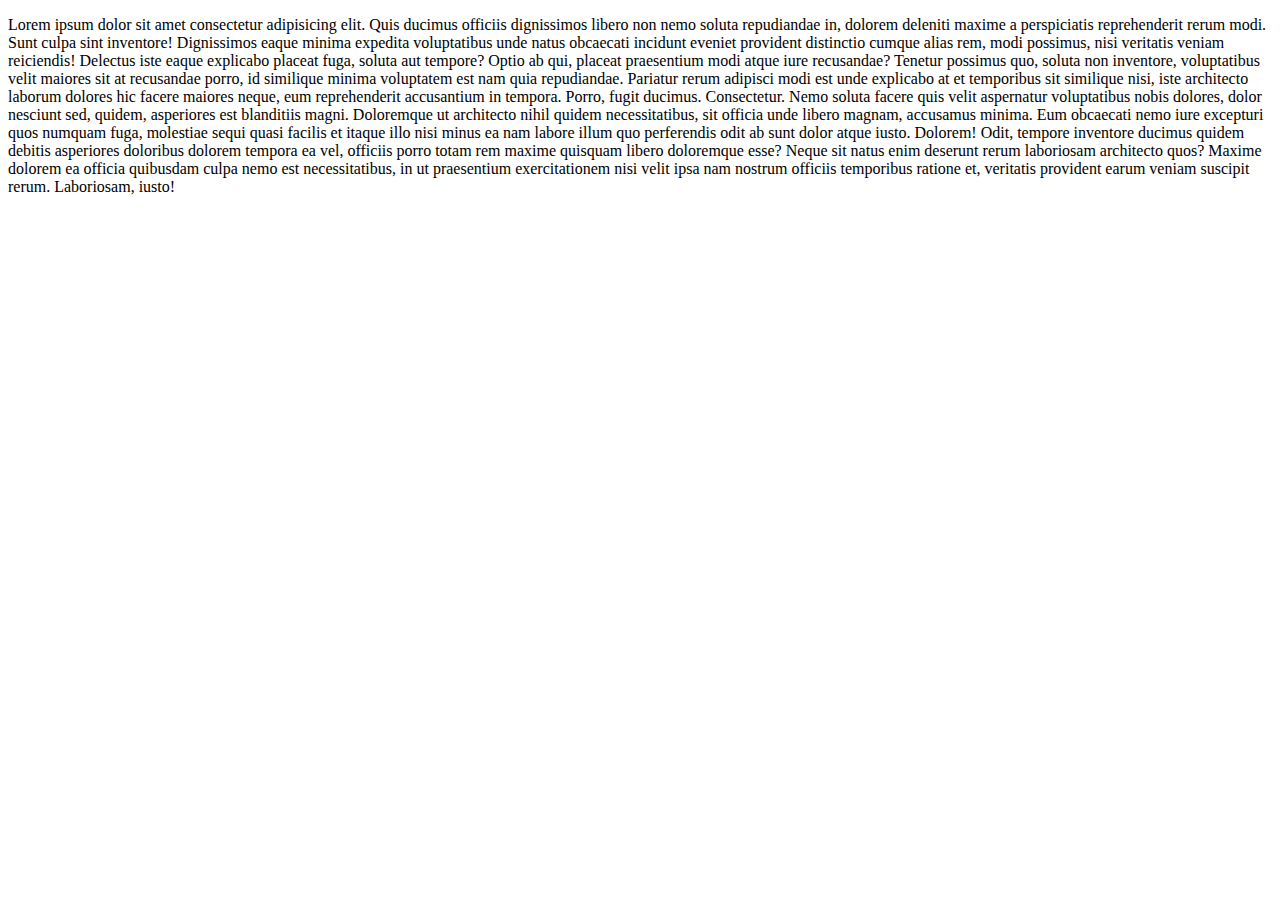
==== index.html @ 12d82adc "jhhjh" ====
<!DOCTYPE html>
<html lang="en">
<head>
    <meta charset="UTF-8">
    <meta name="viewport" content="width=device-width, initial-scale=1.0">
    <title>Document</title>
</head>
<body>
    <p>Lorem ipsum dolor sit amet consectetur adipisicing elit. Quis ducimus officiis dignissimos libero non nemo soluta repudiandae in, dolorem deleniti maxime a perspiciatis reprehenderit rerum modi. Sunt culpa sint inventore!
    Dignissimos eaque minima expedita voluptatibus unde natus obcaecati incidunt eveniet provident distinctio cumque alias rem, modi possimus, nisi veritatis veniam reiciendis! Delectus iste eaque explicabo placeat fuga, soluta aut tempore?
    Optio ab qui, placeat praesentium modi atque iure recusandae? Tenetur possimus quo, soluta non inventore, voluptatibus velit maiores sit at recusandae porro, id similique minima voluptatem est nam quia repudiandae.
    Pariatur rerum adipisci modi est unde explicabo at et temporibus sit similique nisi, iste architecto laborum dolores hic facere maiores neque, eum reprehenderit accusantium in tempora. Porro, fugit ducimus. Consectetur.
    Nemo soluta facere quis velit aspernatur voluptatibus nobis dolores, dolor nesciunt sed, quidem, asperiores est blanditiis magni. Doloremque ut architecto nihil quidem necessitatibus, sit officia unde libero magnam, accusamus minima.
    Eum obcaecati nemo iure excepturi quos numquam fuga, molestiae sequi quasi facilis et itaque illo nisi minus ea nam labore illum quo perferendis odit ab sunt dolor atque iusto. Dolorem!
    Odit, tempore inventore ducimus quidem debitis asperiores doloribus dolorem tempora ea vel, officiis porro totam rem maxime quisquam libero doloremque esse? Neque sit natus enim deserunt rerum laboriosam architecto quos?
    Maxime dolorem ea officia quibusdam culpa nemo est necessitatibus, in ut praesentium exercitationem nisi velit ipsa nam nostrum officiis temporibus ratione et, veritatis provident earum veniam suscipit rerum. Laboriosam, iusto!</p>
</body>
</html>
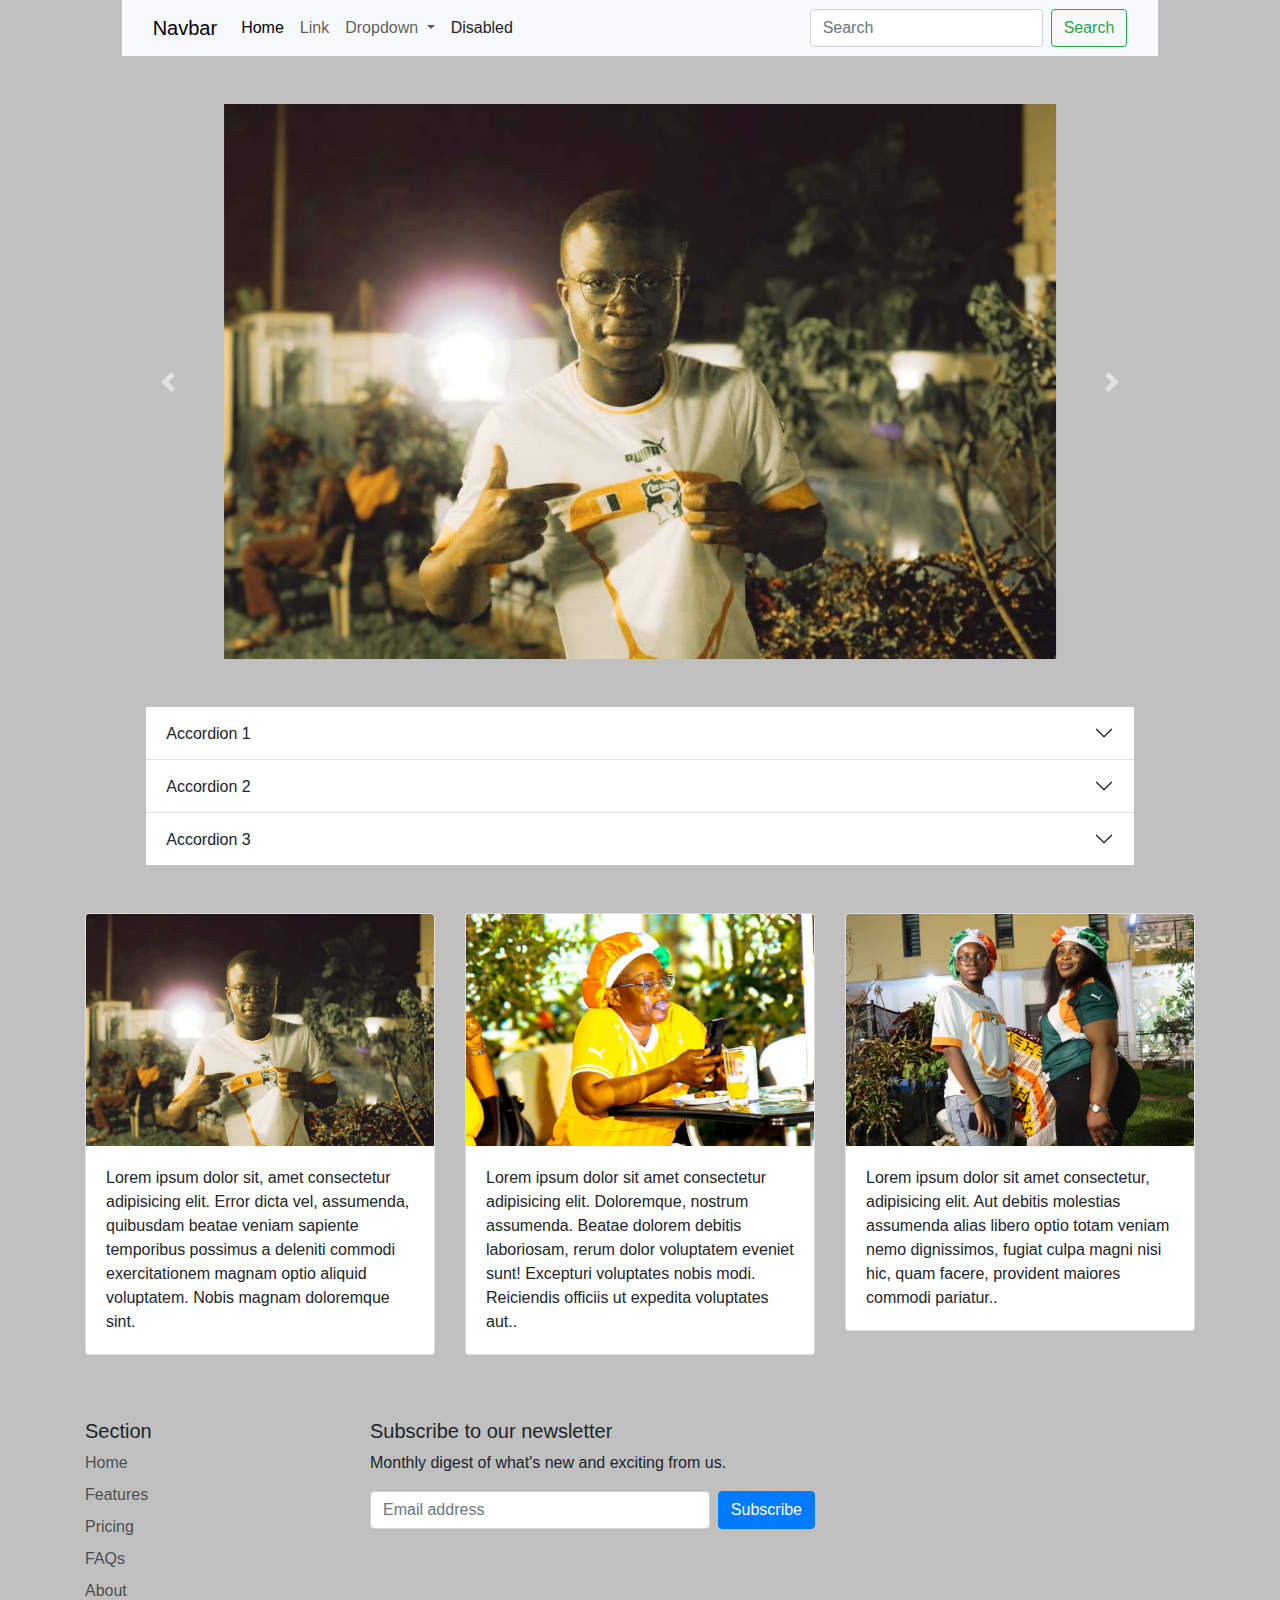
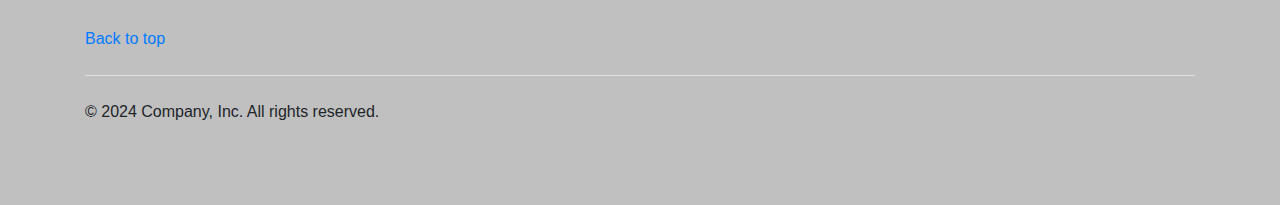
==== commit 7fdc384b: "Projet 1" ====
--- a/index.html
+++ b/index.html
@@ -1,18 +1,280 @@
-<!DOCTYPE html>
+<!doctype html>
 <html lang="en">
-<head>
-    <meta charset="UTF-8">
-    <meta name="viewport" content="width=device-width, initial-scale=1.0">
-    <title>Document</title>
-</head>
-<body>
-    <p>Lorem ipsum dolor sit amet consectetur adipisicing elit. Quis ducimus officiis dignissimos libero non nemo soluta repudiandae in, dolorem deleniti maxime a perspiciatis reprehenderit rerum modi. Sunt culpa sint inventore!
-    Dignissimos eaque minima expedita voluptatibus unde natus obcaecati incidunt eveniet provident distinctio cumque alias rem, modi possimus, nisi veritatis veniam reiciendis! Delectus iste eaque explicabo placeat fuga, soluta aut tempore?
-    Optio ab qui, placeat praesentium modi atque iure recusandae? Tenetur possimus quo, soluta non inventore, voluptatibus velit maiores sit at recusandae porro, id similique minima voluptatem est nam quia repudiandae.
-    Pariatur rerum adipisci modi est unde explicabo at et temporibus sit similique nisi, iste architecto laborum dolores hic facere maiores neque, eum reprehenderit accusantium in tempora. Porro, fugit ducimus. Consectetur.
-    Nemo soluta facere quis velit aspernatur voluptatibus nobis dolores, dolor nesciunt sed, quidem, asperiores est blanditiis magni. Doloremque ut architecto nihil quidem necessitatibus, sit officia unde libero magnam, accusamus minima.
-    Eum obcaecati nemo iure excepturi quos numquam fuga, molestiae sequi quasi facilis et itaque illo nisi minus ea nam labore illum quo perferendis odit ab sunt dolor atque iusto. Dolorem!
-    Odit, tempore inventore ducimus quidem debitis asperiores doloribus dolorem tempora ea vel, officiis porro totam rem maxime quisquam libero doloremque esse? Neque sit natus enim deserunt rerum laboriosam architecto quos?
-    Maxime dolorem ea officia quibusdam culpa nemo est necessitatibus, in ut praesentium exercitationem nisi velit ipsa nam nostrum officiis temporibus ratione et, veritatis provident earum veniam suscipit rerum. Laboriosam, iusto!</p>
-</body>
+  <head>
+    <title>Article</title>
+    <!-- Required meta tags -->
+    <meta charset="utf-8">
+    <meta name="viewport" content="width=device-width, initial-scale=1, shrink-to-fit=no">
+    
+<link rel="stylesheet" href="css/bootstrap.css">
+<link rel="stylesheet" href="js/bootstrap.js">
+
+
+    <!-- Bootstrap CSS -->
+    <link rel="stylesheet" href="https://stackpath.bootstrapcdn.com/bootstrap/4.3.1/css/bootstrap.min.css" integrity="sha384-ggOyR0iXCbMQv3Xipma34MD+dH/1fQ784/j6cY/iJTQUOhcWr7x9JvoRxT2MZw1T" crossorigin="anonymous">
+
+  </head>
+  <body>
+    
+<style>
+
+body {
+
+    background-color: rgba(0, 0, 0, 0.247);
+}
+
+</style>
+
+
+
+
+<div class="container col-10">
+    
+    <nav class="navbar navbar-expand-lg bg-body-tertiary">
+      <div class="container-fluid">
+        <a class="navbar-brand" href="#">Navbar</a>
+        <button class="navbar-toggler" type="button" data-bs-toggle="collapse" data-bs-target="#navbarSupportedContent" aria-controls="navbarSupportedContent" aria-expanded="false" aria-label="Toggle navigation">
+          <span class="navbar-toggler-icon"></span>
+        </button>
+        <div class="collapse navbar-collapse" id="navbarSupportedContent">
+          <ul class="navbar-nav me-auto mb-2 mb-lg-0">
+            <li class="nav-item">
+              <a class="nav-link active" aria-current="page" href="#">Home</a>
+            </li>
+            <li class="nav-item">
+              <a class="nav-link" href="#">Link</a>
+            </li>
+            <li class="nav-item dropdown">
+              <a class="nav-link dropdown-toggle" href="#" role="button" data-bs-toggle="dropdown" aria-expanded="false">
+                Dropdown
+              </a>
+              <ul class="dropdown-menu">
+                <li><a class="dropdown-item" href="#">Action</a></li>
+                <li><a class="dropdown-item" href="#">Another action</a></li>
+                <li><hr class="dropdown-divider"></li>
+                <li><a class="dropdown-item" href="#">Something else here</a></li>
+              </ul>
+            </li>
+            <li class="nav-item">
+              <a class="nav-link disabled" aria-disabled="true">Disabled</a>
+            </li>
+          </ul>
+          <form class="d-flex" role="search">
+            <input class="form-control me-2" type="search" placeholder="Search" aria-label="Search">
+            <button class="btn btn-outline-success" type="submit">Search</button>
+          </form>
+        </div>
+      </div>
+    </nav>
+
+</div>
+
+
+
+
+<!---------------------------------------------------------------------------------------------------------------->
+<center>
+
+<div class="container mt-5 g-3">
+    
+    <div id="carouselExample" class="carousel slide">
+      <div class="carousel-inner">
+        <div class="carousel-item active">
+          <img src="Image 1 (1).jpg"  class="d-block w-75" alt="Photo">
+        </div>
+        <div class="carousel-item">
+          <img src="Image 1 (2).jpg" class="d-block w-75" alt="Photo">
+        </div>
+        <div class="carousel-item">
+          <img src="Image 1 (3).jpg" class="d-block w-75" alt="Photo">
+        </div>
+      </div>
+      <button class="carousel-control-prev" type="button" data-bs-target="#carouselExample" data-bs-slide="prev">
+        <span class="carousel-control-prev-icon" aria-hidden="true"></span>
+        <span class="visually-hidden">Previous</span>
+      </button>
+      <button class="carousel-control-next" type="button" data-bs-target="#carouselExample" data-bs-slide="next">
+        <span class="carousel-control-next-icon" aria-hidden="true"></span>
+        <span class="visually-hidden">Next</span>
+      </button>
+    </div>
+
+</div>    
+</center>
+
+
+<!----------------------------------------------------------------------------------------------------------------->
+
+<div class="container">
+    
+    <div class="container col-11 mt-5">
+        
+        <div class="accordion accordion-flush" id="accordionFlushExample">
+          <div class="accordion-item">
+            <h2 class="accordion-header">
+              <button class="accordion-button collapsed" type="button" data-bs-toggle="collapse" data-bs-target="#flush-collapseOne" aria-expanded="false" aria-controls="flush-collapseOne">
+                Accordion 1
+              </button>
+            </h2>
+            <div id="flush-collapseOne" class="accordion-collapse collapse" data-bs-parent="#accordionFlushExample">
+              <div class="accordion-body">Placeholder content for this accordion, which is intended to demonstrate the <code>.accordion-flush</code> class. This is the first item's accordion body.</div>
+            </div>
+          </div>
+          <div class="accordion-item">
+            <h2 class="accordion-header">
+              <button class="accordion-button collapsed" type="button" data-bs-toggle="collapse" data-bs-target="#flush-collapseTwo" aria-expanded="false" aria-controls="flush-collapseTwo">
+                Accordion 2
+              </button>
+            </h2>
+            <div id="flush-collapseTwo" class="accordion-collapse collapse" data-bs-parent="#accordionFlushExample">
+              <div class="accordion-body">Placeholder content for this accordion, which is intended to demonstrate the <code>.accordion-flush</code> class. This is the second item's accordion body. Let's imagine this being filled with some actual content.</div>
+            </div>
+          </div>
+          <div class="accordion-item">
+            <h2 class="accordion-header">
+              <button class="accordion-button collapsed" type="button" data-bs-toggle="collapse" data-bs-target="#flush-collapseThree" aria-expanded="false" aria-controls="flush-collapseThree">
+                Accordion 3
+              </button>
+            </h2>
+            <div id="flush-collapseThree" class="accordion-collapse collapse" data-bs-parent="#accordionFlushExample">
+              <div class="accordion-body">Placeholder content for this accordion, which is intended to demonstrate the <code>.accordion-flush</code> class. This is the third item's accordion body. Nothing more exciting happening here in terms of content, but just filling up the space to make it look, at least at first glance, a bit more representative of how this would look in a real-world application.</div>
+            </div>
+          </div>
+        </div>
+    
+    
+    
+    
+    </div>
+
+
+
+</div>    
+
+
+<!----------------------------------------------------------------------------------------------------------------->
+
+<div class="container mt-5 g-3">
+
+    <div class="row">
+       <div class="col-sm-4 col-md-4 col-lg-4">
+
+
+       <div class="card" >
+      <img src="Image 1 (1).jpg" class="card-img-top" alt="Photo">
+      <div class="card-body">
+        <p class="card-text">Lorem ipsum dolor sit, amet consectetur adipisicing elit. Error dicta vel, assumenda, quibusdam beatae veniam sapiente temporibus possimus a deleniti commodi exercitationem magnam optio aliquid voluptatem. Nobis magnam doloremque sint.</p>
+      </div>
+    </div>
+
+
+       </div>
+      <div class="col-sm-4 col-md-4 col-lg-4">
+
+
+       <div class="card" >
+      <img src="Image 1 (2).jpg" class="card-img-top" alt="Photo">
+      <div class="card-body">
+        <p class="card-text">Lorem ipsum dolor sit amet consectetur adipisicing elit. Doloremque, nostrum assumenda. Beatae dolorem debitis laboriosam, rerum dolor voluptatem eveniet sunt! Excepturi voluptates nobis modi. Reiciendis officiis ut expedita voluptates aut..</p>
+      </div>
+    </div>
+
+      </div>
+            <div class="col-sm-4 col-md-4 col-lg-4">
+
+
+       <div class="card" >
+      <img src="Image 1 (3).jpg" class="card-img-top" alt="Photo">
+      <div class="card-body">
+        <p class="card-text">Lorem ipsum dolor sit amet consectetur, adipisicing elit. Aut debitis molestias assumenda alias libero optio totam veniam nemo dignissimos, fugiat culpa magni nisi hic, quam facere, provident maiores commodi pariatur..</p>
+      </div>
+    </div>
+
+
+            </div>
+    </div>
+
+
+    
+
+
+</div>    
+
+
+
+
+
+
+
+
+
+
+<!----------------------------------------------------------------------------------------------------------------->
+
+
+<div class="container  mt-5">
+
+    <footer class="py-3">
+       <div class="row">
+         <div class="col-4 col-md-2 mb-3">
+           <h5>Section</h5>
+           <ul class="nav flex-column">
+             <li class="nav-item mb-2"><a href="index2.html" class="nav-link p-0 text-body-secondary">Home</a></li>
+             <li class="nav-item mb-2"><a href="#" class="nav-link p-0 text-body-secondary">Features</a></li>
+             <li class="nav-item mb-2"><a href="#" class="nav-link p-0 text-body-secondary">Pricing</a></li>
+             <li class="nav-item mb-2"><a href="#" class="nav-link p-0 text-body-secondary">FAQs</a></li>
+             <li class="nav-item mb-2"><a href="#" class="nav-link p-0 text-body-secondary">About</a></li>
+           </ul>
+         </div>
+    
+       
+    
+         <div class="col-md-5 offset-md-1 mb-3">
+           <form>
+             <h5>Subscribe to our newsletter</h5>
+             <p>Monthly digest of what's new and exciting from us.</p>
+             <div class="d-flex flex-column flex-sm-row w-100 gap-2">
+               <label for="newsletter1" class="visually-hidden">Email address</label>
+               <input id="newsletter1" type="text" class="form-control" placeholder="Email address">
+               <button class="btn btn-primary" type="button">Subscribe</button>
+             </div>
+           </form>
+         </div>
+       </div>
+    
+
+    <a href="#">Back to top</a>
+
+
+       <div class="d-flex flex-column flex-sm-row justify-content-between py-4 my-4 border-top">
+         <p>&copy; 2024 Company, Inc. All rights reserved.</p>
+         <ul class="list-unstyled d-flex">
+           <li class="ms-3"><a class="link-body-emphasis" href="#"><svg class="bi" width="24" height="24"><use xlink:href="#twitter"/></svg></a></li>
+           <li class="ms-3"><a class="link-body-emphasis" href="#"><svg class="bi" width="24" height="24"><use xlink:href="#instagram"/></svg></a></li>
+           <li class="ms-3"><a class="link-body-emphasis" href="#"><svg class="bi" width="24" height="24"><use xlink:href="#facebook"/></svg></a></li>
+         </ul>
+       </div>
+     </footer>
+    </div>
+
+</div>
+
+
+
+
+
+
+<!----------------------------------------------------------------------------------------------------------------->
+
+    <!-- Optional JavaScript -->
+    <!-- jQuery first, then Popper.js, then Bootstrap JS -->
+    <script src="https://code.jquery.com/jquery-3.3.1.slim.min.js" integrity="sha384-q8i/X+965DzO0rT7abK41JStQIAqVgRVzpbzo5smXKp4YfRvH+8abtTE1Pi6jizo" crossorigin="anonymous"></script>
+    <script src="https://cdnjs.cloudflare.com/ajax/libs/popper.js/1.14.7/umd/popper.min.js" integrity="sha384-UO2eT0CpHqdSJQ6hJty5KVphtPhzWj9WO1clHTMGa3JDZwrnQq4sF86dIHNDz0W1" crossorigin="anonymous"></script>
+    <script src="https://stackpath.bootstrapcdn.com/bootstrap/4.3.1/js/bootstrap.min.js" integrity="sha384-JjSmVgyd0p3pXB1rRibZUAYoIIy6OrQ6VrjIEaFf/nJGzIxFDsf4x0xIM+B07jRM" crossorigin="anonymous"></script>
+    <script src="https://cdn.jsdelivr.net/npm/bootstrap@5.3.3/dist/js/bootstrap.bundle.min.js" integrity="sha384-YvpcrYf0tY3lHB60NNkmXc5s9fDVZLESaAA55NDzOxhy9GkcIdslK1eN7N6jIeHz" crossorigin="anonymous"></script>
+
+    
+
+
+  </body>
 </html>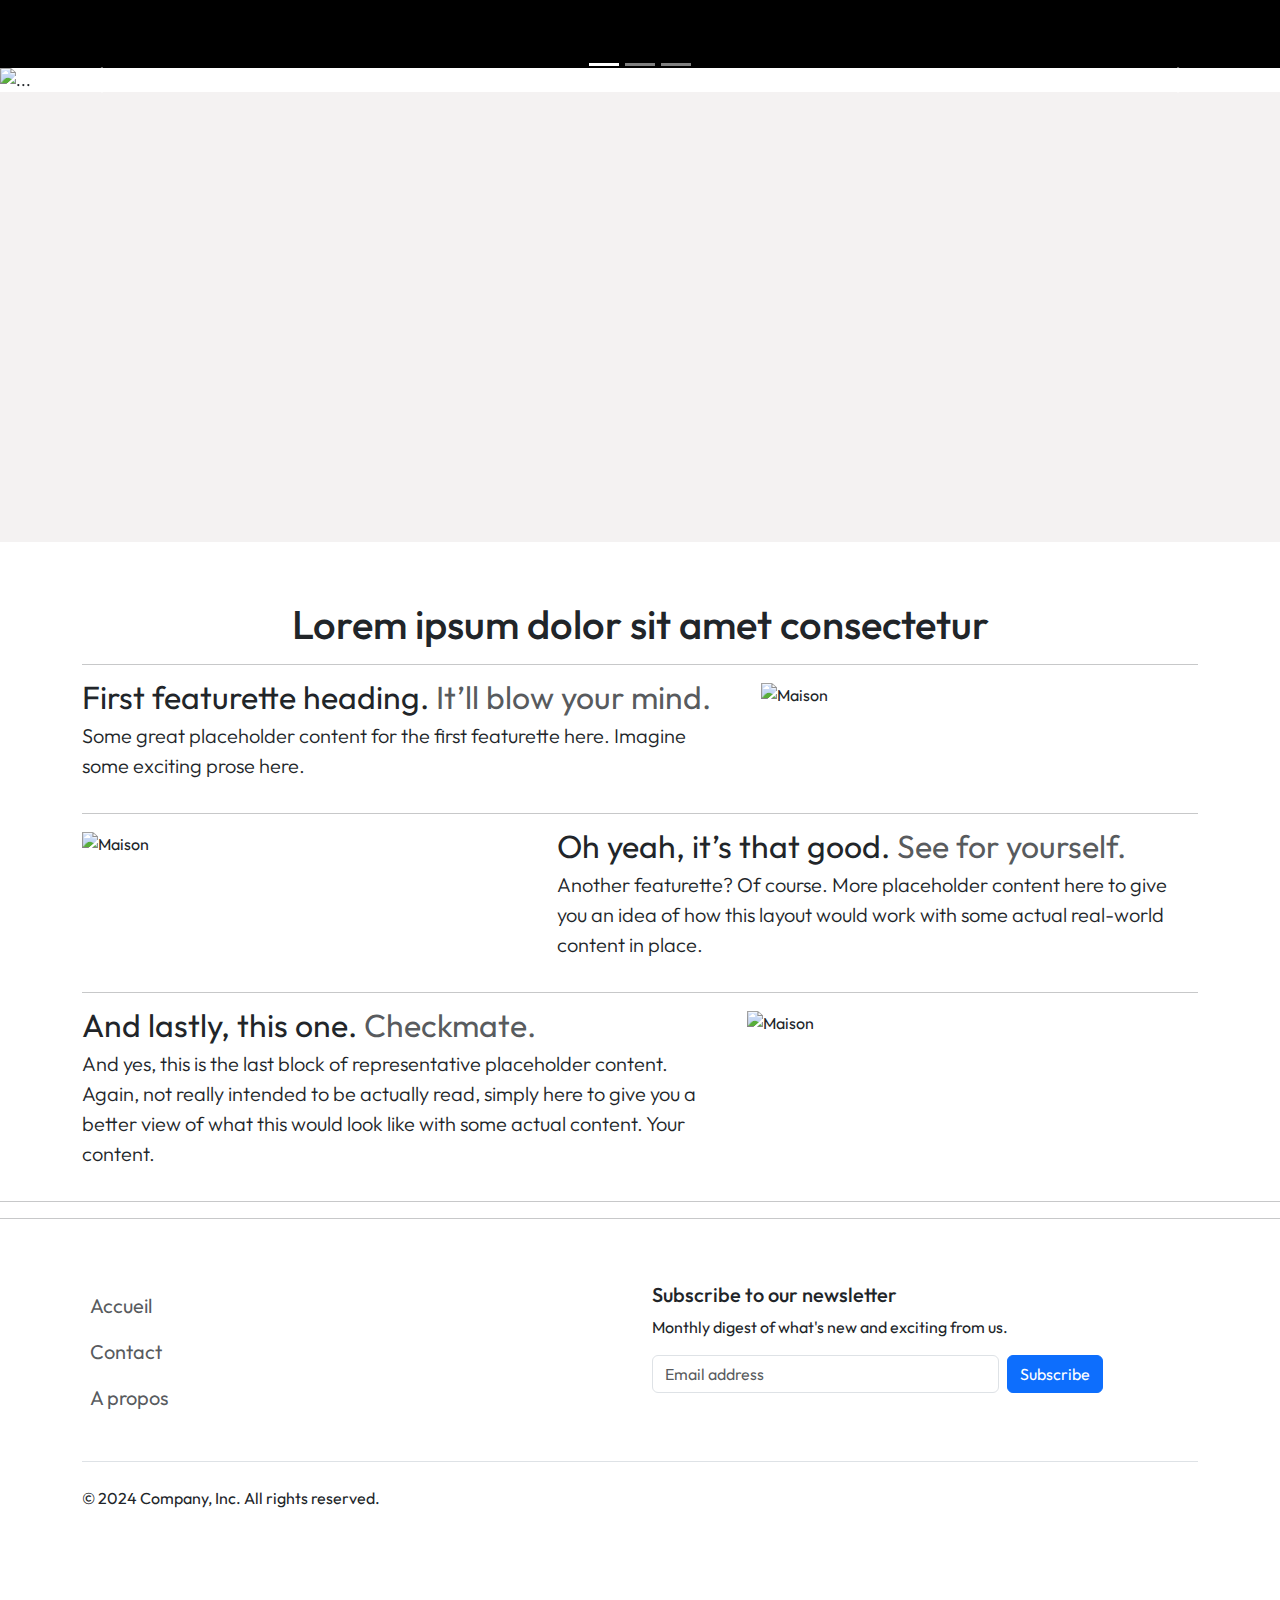
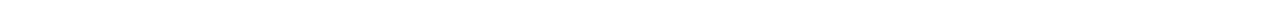
==== commit 33f0286d: "plan de travail" ====
--- a/index.html
+++ b/index.html
@@ -1,280 +1,271 @@
 <!doctype html>
 <html lang="en">
   <head>
-    <title>Article</title>
+    <title>Title</title>
     <!-- Required meta tags -->
     <meta charset="utf-8">
     <meta name="viewport" content="width=device-width, initial-scale=1, shrink-to-fit=no">
-    
-<link rel="stylesheet" href="css/bootstrap.css">
-<link rel="stylesheet" href="js/bootstrap.js">
-
 
     <!-- Bootstrap CSS -->
     <link rel="stylesheet" href="https://stackpath.bootstrapcdn.com/bootstrap/4.3.1/css/bootstrap.min.css" integrity="sha384-ggOyR0iXCbMQv3Xipma34MD+dH/1fQ784/j6cY/iJTQUOhcWr7x9JvoRxT2MZw1T" crossorigin="anonymous">
 
+    <link rel="stylesheet" href="css/bootstrap.css">
+
+    <link rel="stylesheet" href="style.css">
+
+
   </head>
   <body>
-    
-<style>
-
-body {
-
-    background-color: rgba(0, 0, 0, 0.247);
-}
-
-</style>
-
-
-
-
-<div class="container col-10">
-    
-    <nav class="navbar navbar-expand-lg bg-body-tertiary">
-      <div class="container-fluid">
-        <a class="navbar-brand" href="#">Navbar</a>
-        <button class="navbar-toggler" type="button" data-bs-toggle="collapse" data-bs-target="#navbarSupportedContent" aria-controls="navbarSupportedContent" aria-expanded="false" aria-label="Toggle navigation">
-          <span class="navbar-toggler-icon"></span>
-        </button>
-        <div class="collapse navbar-collapse" id="navbarSupportedContent">
-          <ul class="navbar-nav me-auto mb-2 mb-lg-0">
-            <li class="nav-item">
-              <a class="nav-link active" aria-current="page" href="#">Home</a>
-            </li>
-            <li class="nav-item">
-              <a class="nav-link" href="#">Link</a>
-            </li>
-            <li class="nav-item dropdown">
-              <a class="nav-link dropdown-toggle" href="#" role="button" data-bs-toggle="dropdown" aria-expanded="false">
-                Dropdown
-              </a>
-              <ul class="dropdown-menu">
-                <li><a class="dropdown-item" href="#">Action</a></li>
-                <li><a class="dropdown-item" href="#">Another action</a></li>
-                <li><hr class="dropdown-divider"></li>
-                <li><a class="dropdown-item" href="#">Something else here</a></li>
-              </ul>
-            </li>
-            <li class="nav-item">
-              <a class="nav-link disabled" aria-disabled="true">Disabled</a>
-            </li>
-          </ul>
-          <form class="d-flex" role="search">
-            <input class="form-control me-2" type="search" placeholder="Search" aria-label="Search">
-            <button class="btn btn-outline-success" type="submit">Search</button>
-          </form>
-        </div>
-      </div>
-    </nav>
-
+      
+
+
+<header class="navbar navbar-expand-lg navbar-dark bg-black container-fluid px-3">
+    <a href="#" class="navbar-brand dames5 ">
+        <img src="Plan de travail 1.png" alt="photo" width="50px">
+    </a>
+
+<span class="text-light ms-3 dames4 ">RESIDENCE EMMANUEL</span>
+
+<button type="button" class="navbar-toggler"  data-bs-toggle="collapse"  data-bs-target="#navbar-content">
+
+<span class="navbar-toggler-icon">
+
+
+</span>
+
+</button>
+
+
+<nav class="collapse navbar-collapse" id="navbar-content">
+    
+    <ul class="navbar-nav nav-pills ms-auto">
+        <li class="nav-item"><a class="nav-link active d-flex align-items-center  justify-content-center dames3" href="#">Accuiel</a></li>
+        <li class="nav-item"><a class="nav-link d-flex align-items-center  justify-content-center dames3 " href="index2.html">Contact</a></li>
+        <li class="nav-item"><a class="nav-link d-flex align-items-center  justify-content-center dames3 " href="#">A propos</a></li>
+    </ul>
+
+
+</nav>
+
+
+</header>
+
+
+
+
+   <!-------------------------------------- CAROUSEL ---------------------------------------->
+
+
+ <div id="carouselExampleCaptions" class="carousel slide">
+  <div class="carousel-indicators">
+    <button type="button" data-bs-target="#carouselExampleCaptions" data-bs-slide-to="0" class="active" aria-current="true" aria-label="Slide 1"></button>
+    <button type="button" data-bs-target="#carouselExampleCaptions" data-bs-slide-to="1" aria-label="Slide 2"></button>
+    <button type="button" data-bs-target="#carouselExampleCaptions" data-bs-slide-to="2" aria-label="Slide 3"></button>
+  </div>
+  <div class="carousel-inner">
+    <div class="carousel-item active">
+      <img src="image 1 (1).JPG" class="d-block w-100" alt="...">
+      <div class="carousel-caption d-none d-md-block">
+        <h5>First slide label</h5>
+        <p>Some representative placeholder content for the first slide.</p>
+      </div>
+    </div>
+    <div class="carousel-item">
+      <img src="image 1 (1).JPG" class="d-block w-100" alt="...">
+      <div class="carousel-caption d-none d-md-block">
+        <h5>Second slide label</h5>
+        <p>Some representative placeholder content for the second slide.</p>
+      </div>
+    </div>
+    <div class="carousel-item">
+      <img src="image 1 (1).JPG" class="d-block w-100" alt="...">
+      <div class="carousel-caption d-none d-md-block">
+        <h5>Third slide label</h5>
+        <p>Some representative placeholder content for the third slide.</p>
+      </div>
+    </div>
+  </div>
+  <button class="carousel-control-prev" type="button" data-bs-target="#carouselExampleCaptions" data-bs-slide="prev">
+    <span class="carousel-control-prev-icon" aria-hidden="true"></span>
+    <span class="visually-hidden">Previous</span>
+  </button>
+  <button class="carousel-control-next" type="button" data-bs-target="#carouselExampleCaptions" data-bs-slide="next">
+    <span class="carousel-control-next-icon" aria-hidden="true"></span>
+    <span class="visually-hidden">Next</span>
+  </button>
 </div>
 
 
-
-
-<!---------------------------------------------------------------------------------------------------------------->
-<center>
-
-<div class="container mt-5 g-3">
-    
-    <div id="carouselExample" class="carousel slide">
-      <div class="carousel-inner">
-        <div class="carousel-item active">
-          <img src="Image 1 (1).jpg"  class="d-block w-75" alt="Photo">
-        </div>
-        <div class="carousel-item">
-          <img src="Image 1 (2).jpg" class="d-block w-75" alt="Photo">
-        </div>
-        <div class="carousel-item">
-          <img src="Image 1 (3).jpg" class="d-block w-75" alt="Photo">
-        </div>
-      </div>
-      <button class="carousel-control-prev" type="button" data-bs-target="#carouselExample" data-bs-slide="prev">
-        <span class="carousel-control-prev-icon" aria-hidden="true"></span>
-        <span class="visually-hidden">Previous</span>
-      </button>
-      <button class="carousel-control-next" type="button" data-bs-target="#carouselExample" data-bs-slide="next">
-        <span class="carousel-control-next-icon" aria-hidden="true"></span>
-        <span class="visually-hidden">Next</span>
-      </button>
-    </div>
-
-</div>    
-</center>
-
-
-<!----------------------------------------------------------------------------------------------------------------->
-
+    
+    <!-------------------------------------- BOX-in-BOX -------------------------------------->
+ <section style="background-color:rgba(241, 238, 238, 0.785);; min-height: 50vh; margin-bottom: 10px;">
+
+
+   <div class="container pt-5 dames ">
+   <h1 style="color: rgb(0, 0, 0);">Lorem ipsum dolor sit amet consectetur </h1>
+   <div class="row g-3">
+     
+   <div class="loop col-12 col-md-4 col-sm-4">
+  
+       <div class="card col-12">
+           <div class="so-icon1">
+               <ion-icon name="lock-closed-sharp"></ion-icon>
+  
+           </div>
+         <div class="card-body">
+           <h5 class="card-title">Card title</h5>
+           <p class="card-text">Some quick example text to build on the card title and make up the bulk of the card's content.</p>
+  <button type="button" class="btn btn-primary">Primary</button>
+         </div>
+     </div>
+  
+   </div>
+   
+   <div class="col-12 col-md-4 col-sm-4">
+       <div class="card col-12">
+           <div class="so-icon2">
+               <ion-icon name="location-sharp"></ion-icon>
+           </div>
+         <div class="card-body">
+           <h5 class="card-title">Card title</h5>
+           <p class="card-text">Some quick example text to build on the card title and make up the bulk of the card's content.</p>
+  <button type="button" class="btn btn-outline-danger">Danger</button>
+         </div>
+     </div>
+   </div>
+   
+   <div class="col-12 col-md-4 col-sm-4">
+       <div class="card col-12">
+           <div class="so-icon3">
+               <ion-icon name="star-sharp"></ion-icon>
+           </div>
+         <div class="card-body">
+           <h5 class="card-title">Card title</h5>
+           <p class="card-text">Some quick example text to build on the card title and make up the bulk of the card's content.</p>
+      <button type="button" class="btn btn-success">Primary</button>
+         </div>
+     </div>
+   </div>
+     </div>
+   </div>
+ </section>
+ 
+
+
+  <!-------------------------------------- GRID AND FLEX ---------------------------------->
+    
+  <div class="container pt-5">
+   <center>
+<h1 >Lorem ipsum dolor sit amet consectetur </h1>
+   </center> 
+         <hr class="featurette-divider">
+         
+             <div class="row g-5">
+               <div class="col-md-7">
+                 <h2 class="featurette-heading fw-normal lh-1">First featurette heading. <span class="text-body-secondary">It’ll blow your mind.</span></h2>
+                 <p class="lead dames7">Some great placeholder content for the first featurette here. Imagine some exciting prose here.</p>
+          
+               </div>
+
+               <div class="col-md-5">
+                  <img src="image 1 (1).JPG" class="img-fluid dames6" alt="Maison" width="400px">
+               </div>
+             </div>
+         
+             <hr class="featurette-divider">
+         
+             <div class="row featurette">
+               <div class="col-md-7 order-md-2">
+                 <h2 class="featurette-heading fw-normal lh-1">Oh yeah, it’s that good. <span class="text-body-secondary">See for yourself.</span></h2>
+                 <p class="lead dames7">Another featurette? Of course. More placeholder content here to give you an idea of how this layout would work with some actual real-world content in place.</p>
+           
+               </div>
+               <div class="col-md-5 order-md-1">
+                  <img src="image 1 (1).JPG" class="img-fluid dames6" alt="Maison" width="400px">
+               </div>
+             </div>
+         
+             <hr class="featurette-divider">
+         
+             <div class="row featurette">
+               <div class="col-md-7">
+                 <h2 class="featurette-heading fw-normal lh-1">And lastly, this one. <span class="text-body-secondary">Checkmate.</span></h2>
+                 <p class="lead dames7 ">And yes, this is the last block of representative placeholder content. Again, not really intended to be actually read, simply here to give you a better view of what this would look like with some actual content. Your content.</p>
+               </div>
+               <div class="col-md-5">
+                 <img src="image 1 (1).JPG" class="img-fluid dames6" alt="Maison" width="400px">
+               </div>
+             </div>
+    
+       </div>
+
+    <hr>
+ <!-------------------------------------- FOOTER -------------------------------------->
+    
+
+
+
+        <hr>
 <div class="container">
-    
-    <div class="container col-11 mt-5">
+  <footer class="py-5">
+    <div class="row">
+     
+      <div class="col-12  col-md-5 mb-3">
         
-        <div class="accordion accordion-flush" id="accordionFlushExample">
-          <div class="accordion-item">
-            <h2 class="accordion-header">
-              <button class="accordion-button collapsed" type="button" data-bs-toggle="collapse" data-bs-target="#flush-collapseOne" aria-expanded="false" aria-controls="flush-collapseOne">
-                Accordion 1
-              </button>
-            </h2>
-            <div id="flush-collapseOne" class="accordion-collapse collapse" data-bs-parent="#accordionFlushExample">
-              <div class="accordion-body">Placeholder content for this accordion, which is intended to demonstrate the <code>.accordion-flush</code> class. This is the first item's accordion body.</div>
-            </div>
+        <ul class="nav flex-column">
+         <li class="nav-item"><a href="#" class="nav-link px-2 text-body-secondary dames2 " style="font-size: 20px;">Accueil</a></li>
+            <li class="nav-item"><a href="index2.html" class="nav-link px-2 text-body-secondary dames2 " style="font-size: 20px;">Contact</a></li>
+            <li class="nav-item"><a href="#" class="nav-link px-2 text-body-secondary dames2 " style="font-size: 20px;">A propos</a></li>
+        </ul>
+      </div>
+
+      <div class="col-md-5 offset-md-1 mb-3">
+       
+        <form>
+
+          <h5>Subscribe to our newsletter</h5>
+          
+          <p>Monthly digest of what's new and exciting from us.</p>
+
+          <div class="d-flex flex-column flex-sm-row w-100 gap-2">
+
+            <label for="newsletter1" class="visually-hidden">Email address</label>
+
+            <input id="newsletter1" type="text" class="form-control" placeholder="Email address">
+
+            <button class="btn btn-primary" type="button">Subscribe</button>
+
           </div>
-          <div class="accordion-item">
-            <h2 class="accordion-header">
-              <button class="accordion-button collapsed" type="button" data-bs-toggle="collapse" data-bs-target="#flush-collapseTwo" aria-expanded="false" aria-controls="flush-collapseTwo">
-                Accordion 2
-              </button>
-            </h2>
-            <div id="flush-collapseTwo" class="accordion-collapse collapse" data-bs-parent="#accordionFlushExample">
-              <div class="accordion-body">Placeholder content for this accordion, which is intended to demonstrate the <code>.accordion-flush</code> class. This is the second item's accordion body. Let's imagine this being filled with some actual content.</div>
-            </div>
-          </div>
-          <div class="accordion-item">
-            <h2 class="accordion-header">
-              <button class="accordion-button collapsed" type="button" data-bs-toggle="collapse" data-bs-target="#flush-collapseThree" aria-expanded="false" aria-controls="flush-collapseThree">
-                Accordion 3
-              </button>
-            </h2>
-            <div id="flush-collapseThree" class="accordion-collapse collapse" data-bs-parent="#accordionFlushExample">
-              <div class="accordion-body">Placeholder content for this accordion, which is intended to demonstrate the <code>.accordion-flush</code> class. This is the third item's accordion body. Nothing more exciting happening here in terms of content, but just filling up the space to make it look, at least at first glance, a bit more representative of how this would look in a real-world application.</div>
-            </div>
-          </div>
-        </div>
-    
-    
-    
-    
-    </div>
-
-
-
-</div>    
-
-
-<!----------------------------------------------------------------------------------------------------------------->
-
-<div class="container mt-5 g-3">
-
-    <div class="row">
-       <div class="col-sm-4 col-md-4 col-lg-4">
-
-
-       <div class="card" >
-      <img src="Image 1 (1).jpg" class="card-img-top" alt="Photo">
-      <div class="card-body">
-        <p class="card-text">Lorem ipsum dolor sit, amet consectetur adipisicing elit. Error dicta vel, assumenda, quibusdam beatae veniam sapiente temporibus possimus a deleniti commodi exercitationem magnam optio aliquid voluptatem. Nobis magnam doloremque sint.</p>
-      </div>
-    </div>
-
-
-       </div>
-      <div class="col-sm-4 col-md-4 col-lg-4">
-
-
-       <div class="card" >
-      <img src="Image 1 (2).jpg" class="card-img-top" alt="Photo">
-      <div class="card-body">
-        <p class="card-text">Lorem ipsum dolor sit amet consectetur adipisicing elit. Doloremque, nostrum assumenda. Beatae dolorem debitis laboriosam, rerum dolor voluptatem eveniet sunt! Excepturi voluptates nobis modi. Reiciendis officiis ut expedita voluptates aut..</p>
-      </div>
-    </div>
-
-      </div>
-            <div class="col-sm-4 col-md-4 col-lg-4">
-
-
-       <div class="card" >
-      <img src="Image 1 (3).jpg" class="card-img-top" alt="Photo">
-      <div class="card-body">
-        <p class="card-text">Lorem ipsum dolor sit amet consectetur, adipisicing elit. Aut debitis molestias assumenda alias libero optio totam veniam nemo dignissimos, fugiat culpa magni nisi hic, quam facere, provident maiores commodi pariatur..</p>
-      </div>
-    </div>
-
-
-            </div>
-    </div>
-
-
-    
-
-
-</div>    
-
-
-
-
-
-
-
-
-
-
-<!----------------------------------------------------------------------------------------------------------------->
-
-
-<div class="container  mt-5">
-
-    <footer class="py-3">
-       <div class="row">
-         <div class="col-4 col-md-2 mb-3">
-           <h5>Section</h5>
-           <ul class="nav flex-column">
-             <li class="nav-item mb-2"><a href="index2.html" class="nav-link p-0 text-body-secondary">Home</a></li>
-             <li class="nav-item mb-2"><a href="#" class="nav-link p-0 text-body-secondary">Features</a></li>
-             <li class="nav-item mb-2"><a href="#" class="nav-link p-0 text-body-secondary">Pricing</a></li>
-             <li class="nav-item mb-2"><a href="#" class="nav-link p-0 text-body-secondary">FAQs</a></li>
-             <li class="nav-item mb-2"><a href="#" class="nav-link p-0 text-body-secondary">About</a></li>
-           </ul>
-         </div>
-    
-       
-    
-         <div class="col-md-5 offset-md-1 mb-3">
-           <form>
-             <h5>Subscribe to our newsletter</h5>
-             <p>Monthly digest of what's new and exciting from us.</p>
-             <div class="d-flex flex-column flex-sm-row w-100 gap-2">
-               <label for="newsletter1" class="visually-hidden">Email address</label>
-               <input id="newsletter1" type="text" class="form-control" placeholder="Email address">
-               <button class="btn btn-primary" type="button">Subscribe</button>
-             </div>
-           </form>
-         </div>
-       </div>
-    
-
-    <a href="#">Back to top</a>
-
-
-       <div class="d-flex flex-column flex-sm-row justify-content-between py-4 my-4 border-top">
-         <p>&copy; 2024 Company, Inc. All rights reserved.</p>
-         <ul class="list-unstyled d-flex">
-           <li class="ms-3"><a class="link-body-emphasis" href="#"><svg class="bi" width="24" height="24"><use xlink:href="#twitter"/></svg></a></li>
-           <li class="ms-3"><a class="link-body-emphasis" href="#"><svg class="bi" width="24" height="24"><use xlink:href="#instagram"/></svg></a></li>
-           <li class="ms-3"><a class="link-body-emphasis" href="#"><svg class="bi" width="24" height="24"><use xlink:href="#facebook"/></svg></a></li>
-         </ul>
-       </div>
-     </footer>
-    </div>
-
+        </form>
+
+      </div>
+    </div>
+
+    <div class="d-flex flex-column flex-sm-row justify-content-between py-4 my-4 border-top">
+      <p>&copy; 2024 Company, Inc. All rights reserved.</p>
+      <div class="so-icons">
+    <a href="https://www.facebook.com/share/p/XuGsAHYgvQ6zegpx/?mibextid=qi2Omg"><ion-icon name="logo-facebook" style="font-size: 50px;"></ion-icon></a>
+  </div>
+    </div>
+  </footer>
 </div>
 
 
 
 
-
-
-<!----------------------------------------------------------------------------------------------------------------->
 
     <!-- Optional JavaScript -->
     <!-- jQuery first, then Popper.js, then Bootstrap JS -->
     <script src="https://code.jquery.com/jquery-3.3.1.slim.min.js" integrity="sha384-q8i/X+965DzO0rT7abK41JStQIAqVgRVzpbzo5smXKp4YfRvH+8abtTE1Pi6jizo" crossorigin="anonymous"></script>
     <script src="https://cdnjs.cloudflare.com/ajax/libs/popper.js/1.14.7/umd/popper.min.js" integrity="sha384-UO2eT0CpHqdSJQ6hJty5KVphtPhzWj9WO1clHTMGa3JDZwrnQq4sF86dIHNDz0W1" crossorigin="anonymous"></script>
     <script src="https://stackpath.bootstrapcdn.com/bootstrap/4.3.1/js/bootstrap.min.js" integrity="sha384-JjSmVgyd0p3pXB1rRibZUAYoIIy6OrQ6VrjIEaFf/nJGzIxFDsf4x0xIM+B07jRM" crossorigin="anonymous"></script>
-    <script src="https://cdn.jsdelivr.net/npm/bootstrap@5.3.3/dist/js/bootstrap.bundle.min.js" integrity="sha384-YvpcrYf0tY3lHB60NNkmXc5s9fDVZLESaAA55NDzOxhy9GkcIdslK1eN7N6jIeHz" crossorigin="anonymous"></script>
-
-    
-
+
+
+    <script src="js/bootstrap.js"></script>
+    
+    <script type = "module"  src = "https://unpkg.com/ionicons@7.1.0/dist/ionicons/ionicons.esm.js"">
+
+    </script>
 
   </body>
 </html>--- a/style.css
+++ b/style.css
@@ -0,0 +1,161 @@
+@import url('https://fonts.googleapis.com/css2?family=Lato:ital,wght@0,100;0,300;0,400;0,700;0,900;1,100;1,300;1,400;1,700;1,900&family=Outfit:wght@100..900&family=PT+Serif:ital,wght@0,400;0,700;1,400;1,700&display=swap');
+* {
+    margin: 0;
+    padding: 0;
+    font-family: "Outfit",serif;
+}
+
+
+
+.so-icons ion-icon {
+    font-size: 50px;
+    color: rgb(43, 147, 198);
+    float: right;
+    margin-right: 60px;
+}
+
+.so-icon1 ion-icon {
+
+    font-size: 50px;
+    color: rgb(43, 147, 198);
+
+}
+
+.so-icon2 ion-icon {
+
+    font-size: 50px;
+    color: rgb(198, 43, 43);
+
+}
+
+.so-icon3 ion-icon {
+
+    font-size: 50px;
+    color: rgb(0, 251, 42);
+
+}
+
+.so-icon1,
+.so-icon2,
+.so-icon3 {
+    display: flex;
+    justify-content: center;
+    align-items: center;
+    margin-bottom: 5px;
+    margin-top: 30px;
+}
+
+.dames2 {
+    transition: .3s;
+}
+
+.dames2:hover {
+    transform: translateY(-5px);
+}
+
+
+.dames{
+    animation: dame  8s ease forwards;
+    opacity: 0;
+}
+
+
+@keyframes dame {
+
+    0%{
+    transform: translateX(-100px);
+    opacity: 0;
+    }
+    
+
+   100% {
+    transform: translateX(0px);
+    opacity: 1;
+        
+        
+}
+}
+
+
+.dames3 {
+animation: dam 1s ease forwards;
+    opacity: 0;
+}
+
+@keyframes dam {
+
+    0% {
+        transform: translateY(-100px);
+        opacity: 0;
+    }
+
+
+    100% {
+        transform: translateY(0px);
+        opacity: 1;
+
+
+    }
+}
+
+.dames4 {
+    animation: da 1s ease forwards;
+    opacity: 0;
+}
+
+@keyframes da {
+
+    0% {
+        transform: translateX(-200px);
+        opacity: 0;
+    }
+
+
+    100% {
+        transform: translateX(0px);
+        opacity: 1;
+
+
+    }
+}
+
+
+.dames5 {
+    animation: d 1s ease forwards;
+    opacity: 0;
+
+}
+
+
+
+@keyframes d {
+
+    0% {
+        transform: translateY(100px);
+        opacity: 0;
+    }
+
+
+    100% {
+        transform: translateY(0px);
+        opacity: 1;
+
+
+    }
+}
+
+
+.dames6 {
+    transition: .3s;
+}
+
+.dames6:hover {
+    transform: translateY(-5px);
+}
+
+.dames7 {
+    transition: .3s;
+}
+.dames7:hover {
+   color: red;
+}
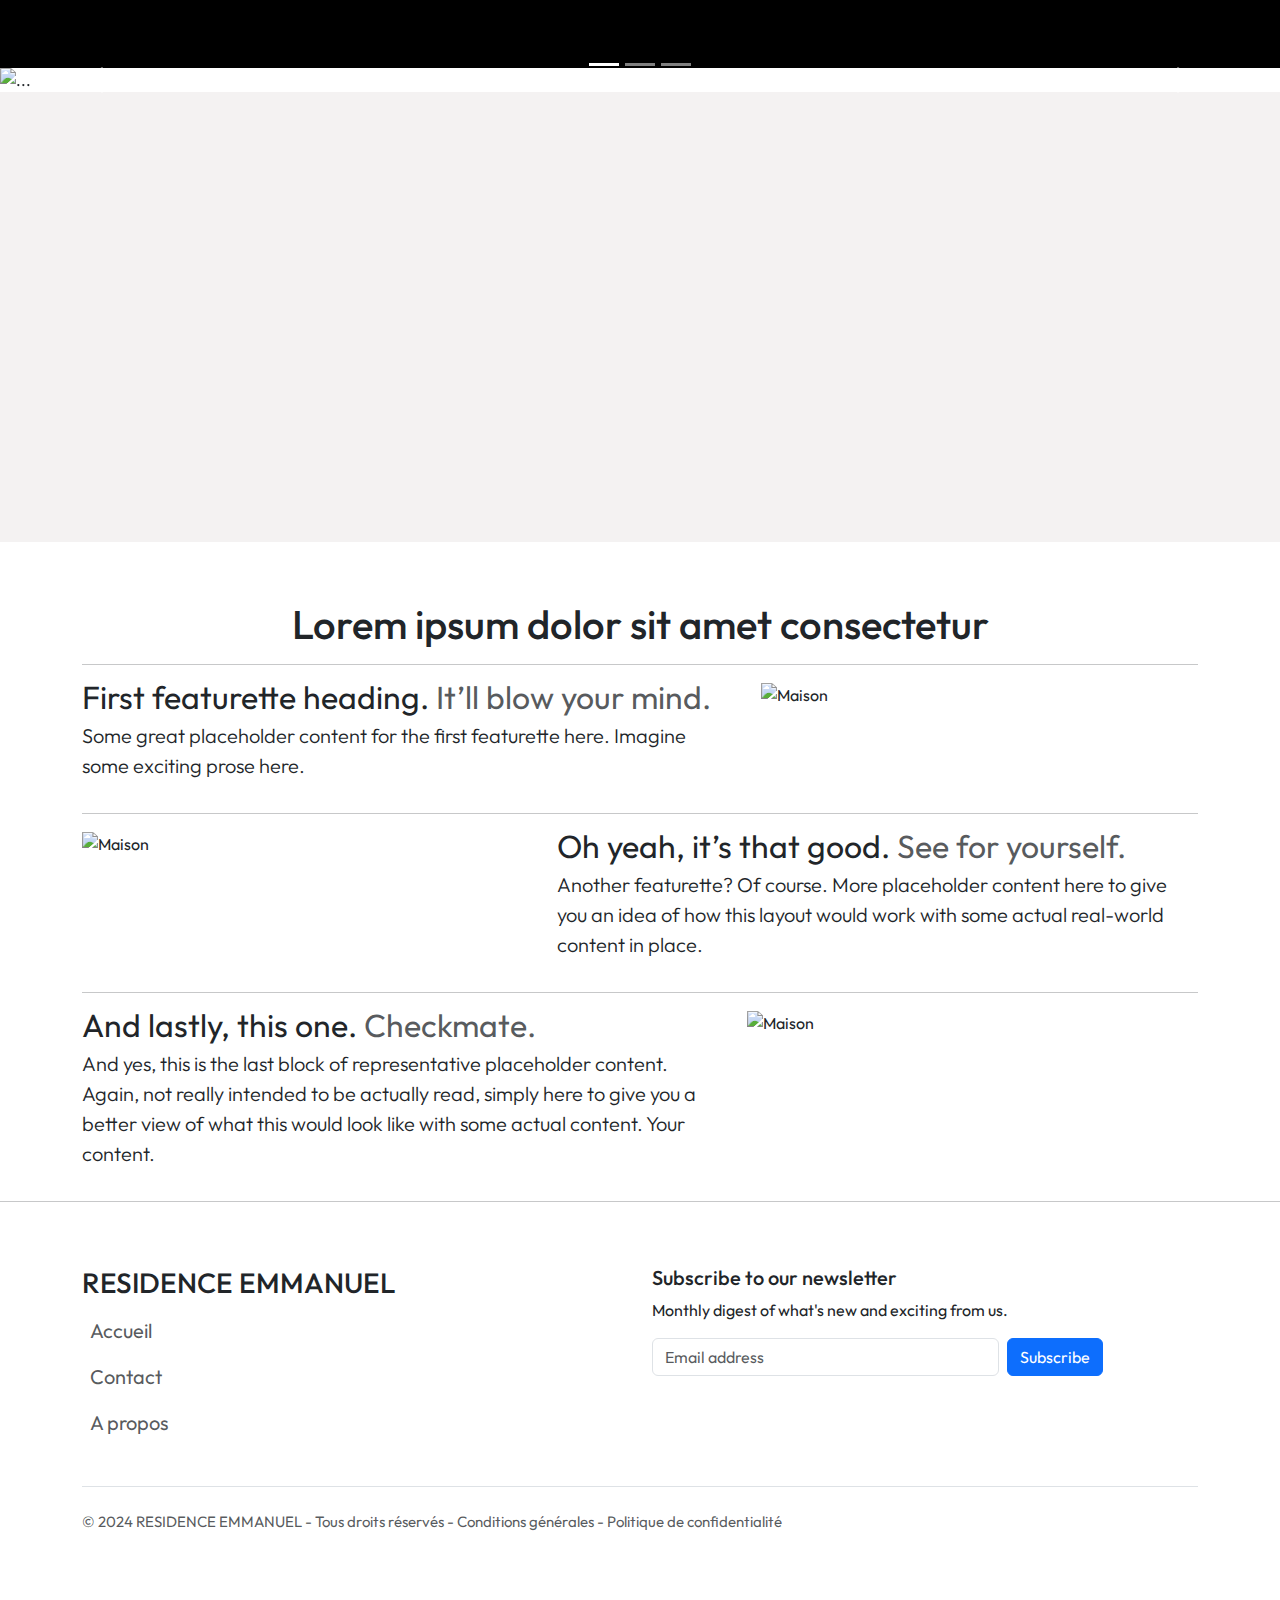
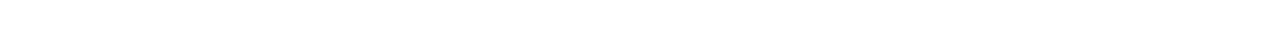
==== commit 400d7678: "Plan du code" ====
--- a/index.html
+++ b/index.html
@@ -1,12 +1,21 @@
 <!doctype html>
 <html lang="en">
   <head>
-    <title>Title</title>
+    <title>RESIDENCE EMMANUEL</title>
     <!-- Required meta tags -->
     <meta charset="utf-8">
     <meta name="viewport" content="width=device-width, initial-scale=1, shrink-to-fit=no">
 
     <!-- Bootstrap CSS -->
+<link rel="apple-touch-icon" sizes="180x180" href="favicon/">
+<link rel="icon" type="image/png" sizes="32x32" href="favicon//favicon-32x32.png">
+<link rel="icon" type="image/png" sizes="16x16" href="favicon//favicon-16x16.png">
+<link rel="manifest" href="favicon//site.webmanifest">
+<link rel="mask-icon" href="favicon//safari-pinned-tab.svg" color="#5bbad5">
+<meta name="msapplication-TileColor" content="#da532c">
+<meta name="theme-color" content="#ffffff">
+
+
     <link rel="stylesheet" href="https://stackpath.bootstrapcdn.com/bootstrap/4.3.1/css/bootstrap.min.css" integrity="sha384-ggOyR0iXCbMQv3Xipma34MD+dH/1fQ784/j6cY/iJTQUOhcWr7x9JvoRxT2MZw1T" crossorigin="anonymous">
 
     <link rel="stylesheet" href="css/bootstrap.css">
@@ -205,17 +214,17 @@
 
 
 
-        <hr>
+
 <div class="container">
   <footer class="py-5">
     <div class="row">
      
       <div class="col-12  col-md-5 mb-3">
-        
+        <h3>RESIDENCE EMMANUEL</h3>
         <ul class="nav flex-column">
-         <li class="nav-item"><a href="#" class="nav-link px-2 text-body-secondary dames2 " style="font-size: 20px;">Accueil</a></li>
+         <li class="nav-item"><a href="index.html" class="nav-link px-2 text-body-secondary dames2 " style="font-size: 20px;">Accueil</a></li>
             <li class="nav-item"><a href="index2.html" class="nav-link px-2 text-body-secondary dames2 " style="font-size: 20px;">Contact</a></li>
-            <li class="nav-item"><a href="#" class="nav-link px-2 text-body-secondary dames2 " style="font-size: 20px;">A propos</a></li>
+            <li class="nav-item"><a href="index3.html" class="nav-link px-2 text-body-secondary dames2 " style="font-size: 20px;">A propos</a></li>
         </ul>
       </div>
 
@@ -224,7 +233,7 @@
         <form>
 
           <h5>Subscribe to our newsletter</h5>
-          
+
           <p>Monthly digest of what's new and exciting from us.</p>
 
           <div class="d-flex flex-column flex-sm-row w-100 gap-2">
@@ -242,7 +251,10 @@
     </div>
 
     <div class="d-flex flex-column flex-sm-row justify-content-between py-4 my-4 border-top">
-      <p>&copy; 2024 Company, Inc. All rights reserved.</p>
+    <p class="text-center text-body-secondary" style="font-size: 15px;">&copy; 2024 RESIDENCE EMMANUEL -
+  Tous droits réservés -
+  Conditions générales -
+  Politique de confidentialité</p>
       <div class="so-icons">
     <a href="https://www.facebook.com/share/p/XuGsAHYgvQ6zegpx/?mibextid=qi2Omg"><ion-icon name="logo-facebook" style="font-size: 50px;"></ion-icon></a>
   </div>
@@ -263,7 +275,7 @@
 
     <script src="js/bootstrap.js"></script>
     
-    <script type = "module"  src = "https://unpkg.com/ionicons@7.1.0/dist/ionicons/ionicons.esm.js"">
+    <script type="module" src="https://unpkg.com/ionicons@7.1.0/dist/ionicons/ionicons.esm.js">
 
     </script>
 
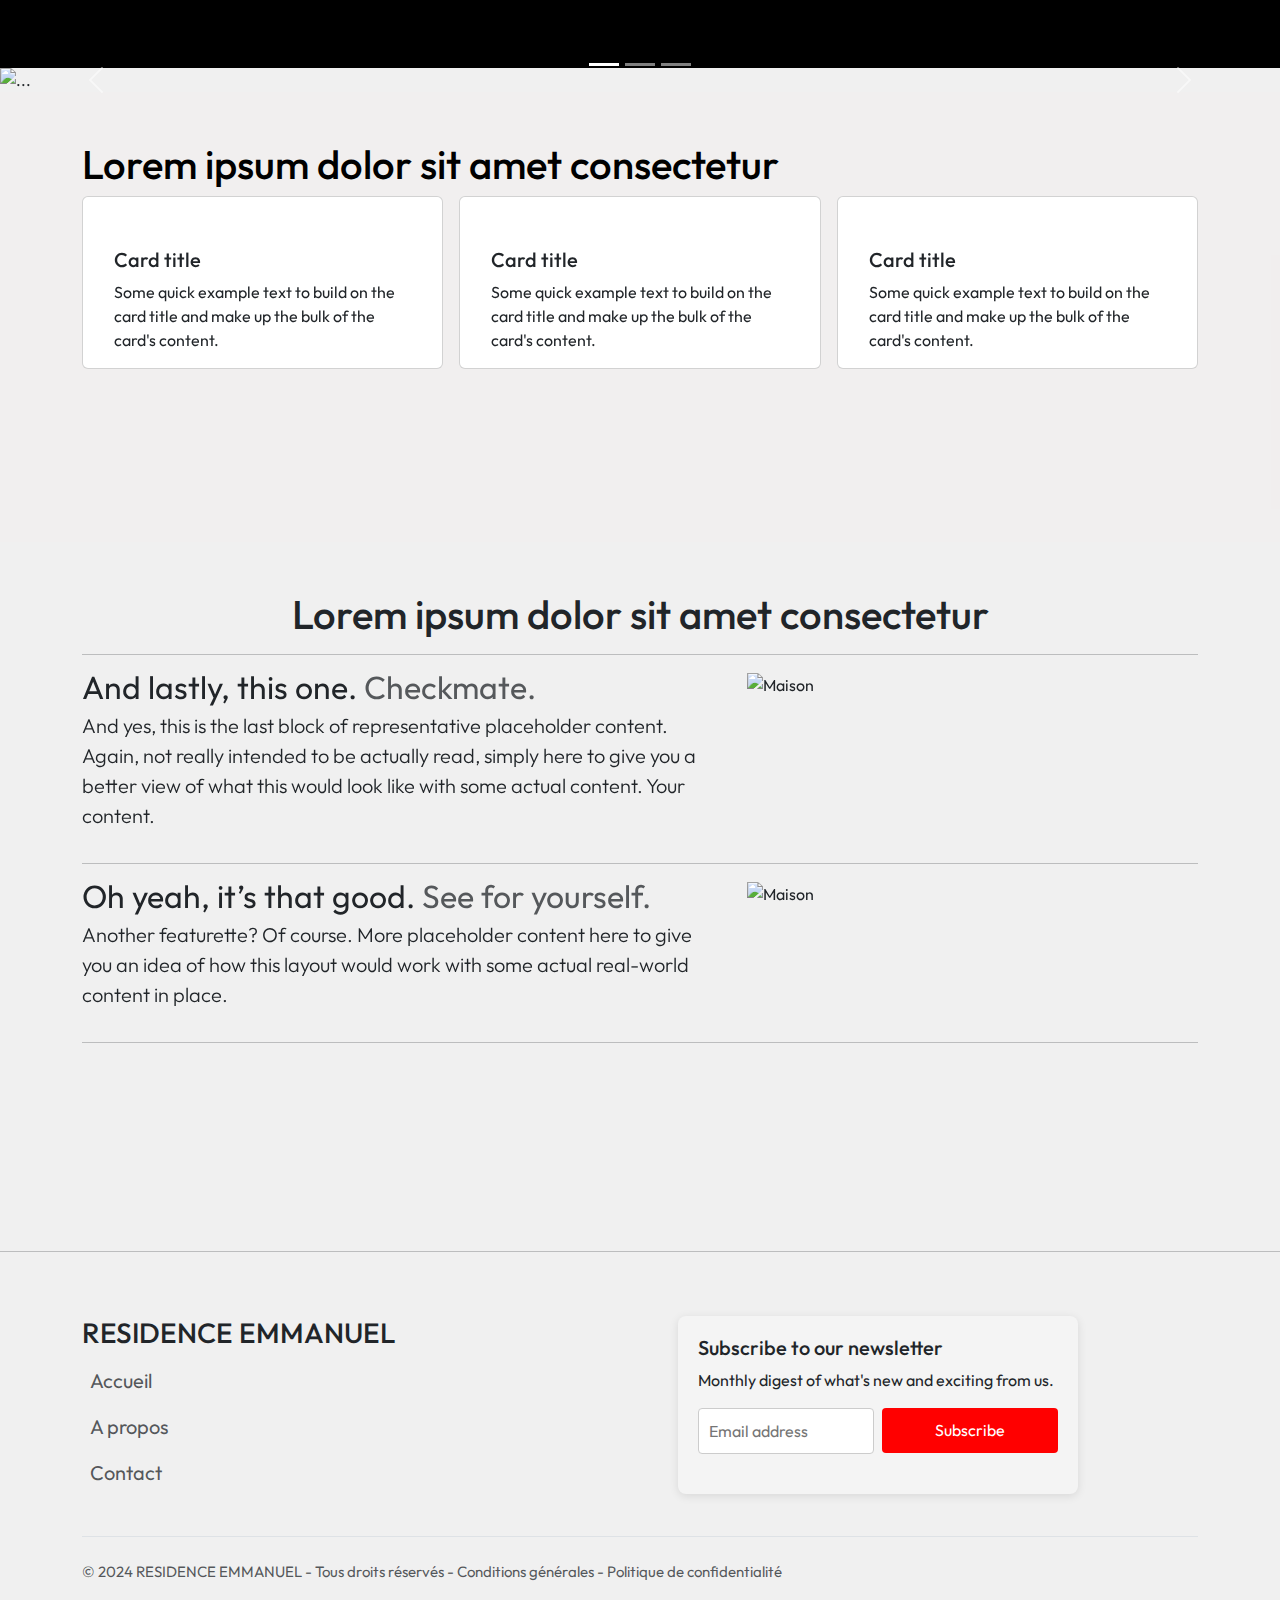
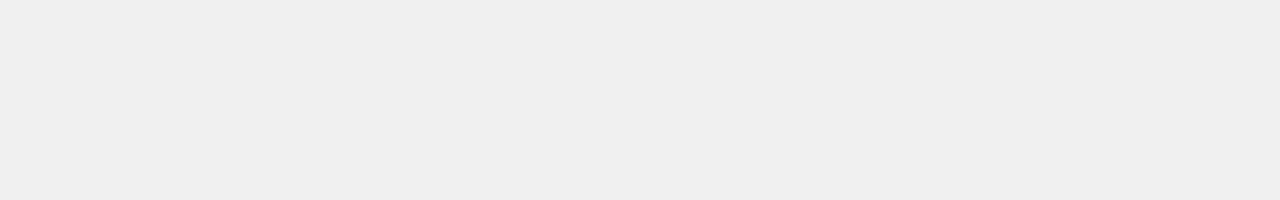
==== commit f5eeb788: "Voici mon code pour le projet de la résidence" ====
--- a/index.html
+++ b/index.html
@@ -19,21 +19,91 @@
     <link rel="stylesheet" href="https://stackpath.bootstrapcdn.com/bootstrap/4.3.1/css/bootstrap.min.css" integrity="sha384-ggOyR0iXCbMQv3Xipma34MD+dH/1fQ784/j6cY/iJTQUOhcWr7x9JvoRxT2MZw1T" crossorigin="anonymous">
 
     <link rel="stylesheet" href="css/bootstrap.css">
-
     <link rel="stylesheet" href="style.css">
-
+    <link rel="stylesheet" href="style3.css">
+    <link rel="stylesheet" href="style2.css">
 
   </head>
   <body>
+    
       
-
-
-<header class="navbar navbar-expand-lg navbar-dark bg-black container-fluid px-3">
-    <a href="#" class="navbar-brand dames5 ">
+  <div class="spinner-wrapper">
+  <div class="spinner-grow text-primary" role="status">
+  <span class="visually-hidden">Loading...</span>
+  </div>
+  
+  </div>
+  
+  <script>
+  const spinnerWrapperEl = document.querySelector('.spinner-wrapper');
+
+window.addEventListener('load', () => {
+
+spinnerWrapperEl.style.opacity = '0';
+setTimeout(() => {
+
+spinnerWrapperEl.style.display ='none';
+
+}, 2000);
+
+});
+  
+  </script>
+
+
+
+ <style>
+        body {
+            font-family: Arial, sans-serif;
+            margin: 0;
+            padding: 0;
+            height: 200vh; /* Pour avoir de la place à scroller */
+            background-color: #f0f0f0;
+        }
+        .timeline-container {
+            position: fixed;
+            top: 0;
+            left: 0;
+            width: 100%;
+            z-index: 1000;
+        }
+        .scroll-line {
+            height: 4px;
+            width: 0;
+            background-color: red;
+            transition: width 0.2s ease-out;
+        }
+    </style>
+
+
+
+<div class="timeline-container">
+    <div class="scroll-line"></div>
+</div>
+
+<script >
+    document.addEventListener("scroll", function() {
+    const scrollLine = document.querySelector('.scroll-line');
+    const documentHeight = document.documentElement.scrollHeight - window.innerHeight;
+    const scrollPosition = window.scrollY;
+    const scrollPercentage = (scrollPosition / documentHeight) * 100;
+
+    // Met à jour la largeur de la ligne en fonction du pourcentage de défilement
+    scrollLine.style.width = scrollPercentage + '%';
+});
+
+</script>
+
+    
+
+
+
+    <header class="navbar navbar-expand-lg navbar-dark bg-black container-fluid px-3">
+      <a href="#" class="navbar-brand damesg">
         <img src="Plan de travail 1.png" alt="photo" width="50px">
     </a>
 
-<span class="text-light ms-3 dames4 ">RESIDENCE EMMANUEL</span>
+<span class="text-light ms-3 damesK">RESIDENCE EMMANUEL</span>
 
 <button type="button" class="navbar-toggler"  data-bs-toggle="collapse"  data-bs-target="#navbar-content">
 
@@ -48,9 +118,11 @@
 <nav class="collapse navbar-collapse" id="navbar-content">
     
     <ul class="navbar-nav nav-pills ms-auto">
-        <li class="nav-item"><a class="nav-link active d-flex align-items-center  justify-content-center dames3" href="#">Accuiel</a></li>
-        <li class="nav-item"><a class="nav-link d-flex align-items-center  justify-content-center dames3 " href="index2.html">Contact</a></li>
-        <li class="nav-item"><a class="nav-link d-flex align-items-center  justify-content-center dames3 " href="#">A propos</a></li>
+        <li class="nav-item"><a class="nav-link active d-flex align-items-center  justify-content-center dames3" href="index.html">Accueil</a></li>
+     
+        <li class="nav-item"><a class="nav-link d-flex align-items-center  justify-content-center dames3" href="index3.html">A propos</a></li>
+        
+           <li class="nav-item"><a class="nav-link d-flex align-items-center  justify-content-center dames3" href="index2.php">Contact</a></li>
     </ul>
 
 
@@ -58,6 +130,8 @@
 
 
 </header>
+
+   
 
 
 
@@ -107,14 +181,14 @@
 
     
     <!-------------------------------------- BOX-in-BOX -------------------------------------->
- <section style="background-color:rgba(241, 238, 238, 0.785);; min-height: 50vh; margin-bottom: 10px;">
-
-
-   <div class="container pt-5 dames ">
+ <section style="background-color:rgba(241, 238, 238, 0.785);; min-height: 50vh; margin-bottom: 0px;">
+
+
+   <div class="container pt-5">
    <h1 style="color: rgb(0, 0, 0);">Lorem ipsum dolor sit amet consectetur </h1>
    <div class="row g-3">
      
-   <div class="loop col-12 col-md-4 col-sm-4">
+   <div class="loop col-12 col-md-4 col-sm-12  hidden ">
   
        <div class="card col-12">
            <div class="so-icon1">
@@ -124,13 +198,13 @@
          <div class="card-body">
            <h5 class="card-title">Card title</h5>
            <p class="card-text">Some quick example text to build on the card title and make up the bulk of the card's content.</p>
-  <button type="button" class="btn btn-primary">Primary</button>
+  
          </div>
      </div>
   
    </div>
    
-   <div class="col-12 col-md-4 col-sm-4">
+   <div class="col-12 col-md-4 col-sm-12 hidden ">
        <div class="card col-12">
            <div class="so-icon2">
                <ion-icon name="location-sharp"></ion-icon>
@@ -138,20 +212,20 @@
          <div class="card-body">
            <h5 class="card-title">Card title</h5>
            <p class="card-text">Some quick example text to build on the card title and make up the bulk of the card's content.</p>
-  <button type="button" class="btn btn-outline-danger">Danger</button>
+  
          </div>
      </div>
    </div>
    
-   <div class="col-12 col-md-4 col-sm-4">
-       <div class="card col-12">
+   <div class="col-12 col-md-4 col-sm-12 hidden ">
+       <div class="card col-12 ">
            <div class="so-icon3">
                <ion-icon name="star-sharp"></ion-icon>
            </div>
          <div class="card-body">
            <h5 class="card-title">Card title</h5>
            <p class="card-text">Some quick example text to build on the card title and make up the bulk of the card's content.</p>
-      <button type="button" class="btn btn-success">Primary</button>
+      
          </div>
      </div>
    </div>
@@ -169,35 +243,35 @@
    </center> 
          <hr class="featurette-divider">
          
-             <div class="row g-5">
-               <div class="col-md-7">
-                 <h2 class="featurette-heading fw-normal lh-1">First featurette heading. <span class="text-body-secondary">It’ll blow your mind.</span></h2>
-                 <p class="lead dames7">Some great placeholder content for the first featurette here. Imagine some exciting prose here.</p>
-          
-               </div>
-
+           
+             <div class="row featurette hidden">
+               <div class=" col-sm-12  col-md-7">
+                 <h2 class="featurette-heading fw-normal lh-1">And lastly, this one. <span class="text-body-secondary">Checkmate.</span></h2>
+                 <p class="lead dames7 ">And yes, this is the last block of representative placeholder content. Again, not really intended to be actually read, simply here to give you a better view of what this would look like with some actual content. Your content.</p>
+               </div>
                <div class="col-md-5">
-                  <img src="image 1 (1).JPG" class="img-fluid dames6" alt="Maison" width="400px">
+                 <img src="image 1 (1).JPG" class="img-fluid dames6" alt="Maison" width="400px">
                </div>
              </div>
-         
+    
              <hr class="featurette-divider">
          
-             <div class="row featurette">
-               <div class="col-md-7 order-md-2">
+             <div class="row featurette hidden">
+               <div class=" col-sm-12  col-md-7 ">
                  <h2 class="featurette-heading fw-normal lh-1">Oh yeah, it’s that good. <span class="text-body-secondary">See for yourself.</span></h2>
                  <p class="lead dames7">Another featurette? Of course. More placeholder content here to give you an idea of how this layout would work with some actual real-world content in place.</p>
            
                </div>
-               <div class="col-md-5 order-md-1">
+
+               <div class="col-md-5 ">
                   <img src="image 1 (1).JPG" class="img-fluid dames6" alt="Maison" width="400px">
                </div>
              </div>
          
              <hr class="featurette-divider">
          
-             <div class="row featurette">
-               <div class="col-md-7">
+             <div class="row featurette hidden">
+               <div class=" col-sm-12  col-md-7">
                  <h2 class="featurette-heading fw-normal lh-1">And lastly, this one. <span class="text-body-secondary">Checkmate.</span></h2>
                  <p class="lead dames7 ">And yes, this is the last block of representative placeholder content. Again, not really intended to be actually read, simply here to give you a better view of what this would look like with some actual content. Your content.</p>
                </div>
@@ -208,9 +282,39 @@
     
        </div>
 
-    <hr>
- <!-------------------------------------- FOOTER -------------------------------------->
-    
+
+
+<script >
+const observer = new IntersectionObserver((entries) => {
+
+    entries.forEach((entry) => {
+      
+      console.log(entry)
+      
+      if (entry.isIntersecting) {
+        
+entry.target.classList.add('show');
+
+   } else 
+
+   {
+    entry.target.classList.remove('show');
+  }
+
+    });
+  });
+
+
+  const hiddenElements = document.querySelectorAll('.hidden');
+hiddenElements.forEach((el) => observer.observe(el));
+
+</script>
+
+
+
+<hr>
+<!-------------------------------------- FOOTER -------------------------------------->
+
 
 
 
@@ -222,15 +326,15 @@
       <div class="col-12  col-md-5 mb-3">
         <h3>RESIDENCE EMMANUEL</h3>
         <ul class="nav flex-column">
-         <li class="nav-item"><a href="index.html" class="nav-link px-2 text-body-secondary dames2 " style="font-size: 20px;">Accueil</a></li>
-            <li class="nav-item"><a href="index2.html" class="nav-link px-2 text-body-secondary dames2 " style="font-size: 20px;">Contact</a></li>
-            <li class="nav-item"><a href="index3.html" class="nav-link px-2 text-body-secondary dames2 " style="font-size: 20px;">A propos</a></li>
+         <li class="nav-item"><a href="index.html" class="nav-link px-2 text-body-secondary dames2" style="font-size: 20px;">Accueil</a></li>
+            <li class="nav-item"><a href="index3.html" class="nav-link px-2 text-body-secondary dames2" style="font-size: 20px;">A propos</a></li>
+              <li class="nav-item"><a href="index2.php" class="nav-link px-2 text-body-secondary dames2" style="font-size: 20px;" >Contact</a></li>
         </ul>
       </div>
 
       <div class="col-md-5 offset-md-1 mb-3">
        
-        <form>
+        <form action="index4.php" method="post">
 
           <h5>Subscribe to our newsletter</h5>
 
@@ -238,11 +342,12 @@
 
           <div class="d-flex flex-column flex-sm-row w-100 gap-2">
 
-            <label for="newsletter1" class="visually-hidden">Email address</label>
-
-            <input id="newsletter1" type="text" class="form-control" placeholder="Email address">
-
-            <button class="btn btn-primary" type="button">Subscribe</button>
+            <label for="email" class="visually-hidden">Email address</label>
+
+            <input type="email" id="email" name="email" placeholder="Email address" required>
+
+         
+              <button class="btn1" type="submit" value="Envoyer">Subscribe</button>
 
           </div>
         </form>
@@ -275,9 +380,8 @@
 
     <script src="js/bootstrap.js"></script>
     
-    <script type="module" src="https://unpkg.com/ionicons@7.1.0/dist/ionicons/ionicons.esm.js">
-
-    </script>
+    <script type="module" src="https://unpkg.com/ionicons@7.1.0/dist/ionicons/ionicons.esm.js"></script>
+
 
   </body>
 </html>--- a/style.css
+++ b/style.css
@@ -17,21 +17,21 @@
 .so-icon1 ion-icon {
 
     font-size: 50px;
-    color: rgb(43, 147, 198);
+    color: rgb(255, 0, 0);
 
 }
 
 .so-icon2 ion-icon {
 
     font-size: 50px;
-    color: rgb(198, 43, 43);
+    color: #000000;
 
 }
 
 .so-icon3 ion-icon {
 
     font-size: 50px;
-    color: rgb(0, 251, 42);
+    color: #FFD700
 
 }
 
@@ -54,31 +54,9 @@
 }
 
 
-.dames{
-    animation: dame  8s ease forwards;
-    opacity: 0;
-}
-
-
-@keyframes dame {
-
-    0%{
-    transform: translateX(-100px);
-    opacity: 0;
-    }
-    
-
-   100% {
-    transform: translateX(0px);
-    opacity: 1;
-        
-        
-}
-}
-
 
 .dames3 {
-animation: dam 1s ease forwards;
+animation: dam 3s ease forwards;
     opacity: 0;
 }
 
@@ -98,15 +76,15 @@
     }
 }
 
-.dames4 {
-    animation: da 1s ease forwards;
+.damesK {
+    animation: damg 5s ease forwards;
     opacity: 0;
 }
 
-@keyframes da {
+@keyframes damg {
 
     0% {
-        transform: translateX(-200px);
+        transform: translateX(-100px);
         opacity: 0;
     }
 
@@ -119,19 +97,15 @@
     }
 }
 
-
-.dames5 {
-    animation: d 1s ease forwards;
+.damesg {
+    animation: damk 5s ease forwards;
     opacity: 0;
-
 }
 
-
-
-@keyframes d {
+@keyframes damk {
 
     0% {
-        transform: translateY(100px);
+        transform: translateY(-100px);
         opacity: 0;
     }
 
@@ -144,18 +118,25 @@
     }
 }
 
-
 .dames6 {
     transition: .3s;
 }
 
 .dames6:hover {
-    transform: translateY(-5px);
+    transform: translateY(-12px);
+   
 }
 
-.dames7 {
-    transition: .3s;
+
+.hidden {
+    opacity: 0;
+    filter: blur(5px);
+    transform: translateX(-100%);
+    transition: all 1s;
 }
-.dames7:hover {
-   color: red;
-}
+
+.show {
+    opacity: 1;
+    filter: blur(0);
+    transform: translateX(0);
+}--- a/style3.css
+++ b/style3.css
@@ -0,0 +1,18 @@
+.spinner-wrapper{
+    background-color: black;
+    position: fixed;
+    top: 0;
+    left: 0;
+    width: 100%;
+    height: 100%;
+    z-index: 9999;
+    display: flex;
+    justify-content: center;
+    align-items: center;
+    transition: all 100s ease-out;
+}
+
+.spinner-grow{
+width: 60px;
+height: 60px;
+}--- a/style2.css
+++ b/style2.css
@@ -0,0 +1,63 @@
+/* Styles de base pour le formulaire */
+form {
+    max-width: 400px;
+    margin: 0 auto;
+    padding: 20px;
+    background-color: #f4f4f4;
+    border-radius: 8px;
+    box-shadow: 0 2px 10px rgba(0, 0, 0, 0.1);
+    font-family: Arial, sans-serif;
+}
+
+/* Style pour les labels */
+form label {
+    display: block;
+    margin-bottom: 8px;
+    font-weight: bold;
+    color: #000000;
+}
+
+
+
+/* Style pour les champs de texte */
+form input[type="text"],
+form input[type="email"],
+form textarea {
+    width: 100%;
+    padding: 10px;
+    margin-bottom: 20px;
+    border: 1px solid #ccc;
+    border-radius: 4px;
+    box-sizing: border-box;
+    font-size: 16px;
+    outline: #000000;
+}
+
+
+
+/* Style pour la zone de texte (textarea) */
+form textarea {
+    resize: vertical;
+    /* Permet de redimensionner verticalement */
+}
+
+
+
+/* Style pour le bouton de soumission */
+.btn1{
+    width: 100%;
+    height: 45px;
+    padding: 10px;
+    background-color: #ff0000;
+    border: none;
+    border-radius: 4px;
+    color: white;
+    font-size: 16px;
+    cursor: pointer;
+    transition: background-color 0.3s ease;
+}
+
+/* Changement de couleur du bouton au survol */
+.btn1:hover {
+    background-color: #45a049;
+}